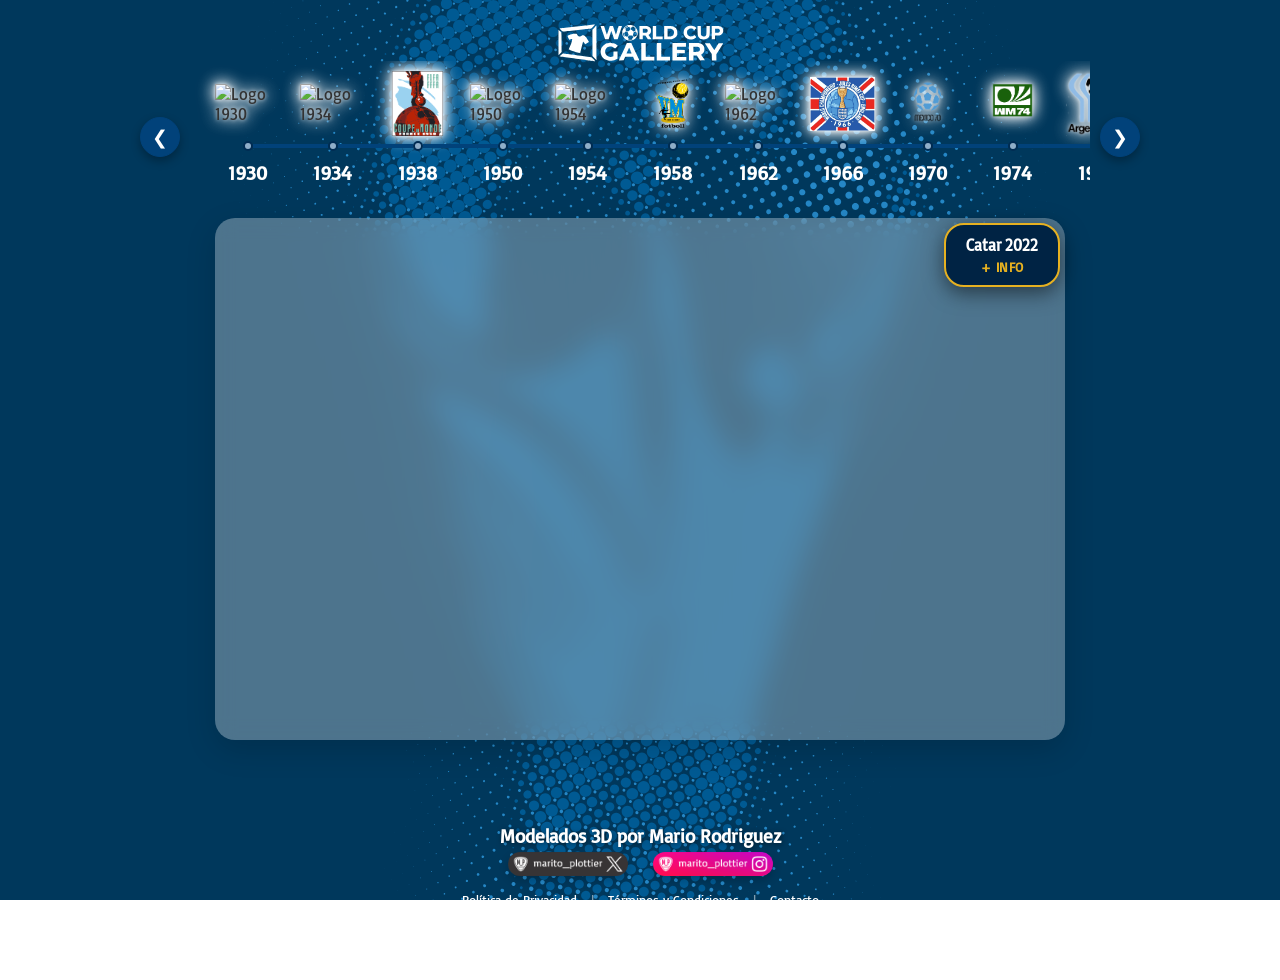
==== index.html @ fcb6c083 "82" ====
<!DOCTYPE html>
<html lang="es">
<head>
    <meta charset="UTF-8">
    <meta name="viewport" content="width=device-width, initial-scale=1.0">
    <title>World Cup Gallery</title>
    
    <link rel="preconnect" href="https://fonts.googleapis.com">
    <link rel="preconnect" href="https://fonts.gstatic.com" crossorigin>
    <link href="https://fonts.googleapis.com/css2?family=Basic&display=swap" rel="stylesheet">
    
    <link rel="stylesheet" href="styles.css">
    
    <script type="module" src="https://ajax.googleapis.com/ajax/libs/model-viewer/3.4.0/model-viewer.min.js"></script>
    <!-- Ícono de la pestaña (Favicon) -->
    <link rel="icon" type="image/svg+xml" href="assets/mini.svg">
    <script async src="https://pagead2.googlesyndication.com/pagead/js/adsbygoogle.js?client=ca-pub-2930174735175756"
     crossorigin="anonymous"></script>
<!-- Google Tag Manager -->
<script>(function(w,d,s,l,i){w[l]=w[l]||[];w[l].push({'gtm.start':
new Date().getTime(),event:'gtm.js'});var f=d.getElementsByTagName(s)[0],
j=d.createElement(s),dl=l!='dataLayer'?'&l='+l:'';j.async=true;j.src=
'https://www.googletagmanager.com/gtm.js?id='+i+dl;f.parentNode.insertBefore(j,f);
})(window,document,'script','dataLayer','GTM-5WV5F57R');</script>
<!-- End Google Tag Manager -->
 <!-- Importar la librería de Model Viewer de Google -->
<script type="module" src="https://ajax.googleapis.com/ajax/libs/model-viewer/3.4.0/model-viewer.min.js"></script>
</head>
<body>
<!-- Google Tag Manager (noscript) -->
<noscript><iframe src="https://www.googletagmanager.com/ns.html?id=GTM-5WV5F57R"
height="0" width="0" style="display:none;visibility:hidden"></iframe></noscript>
<!-- End Google Tag Manager (noscript) -->
    <header>
        <img src="assets/logo.svg" alt="World Cup Gallery" class="logo-principal">
    </header>

<div class="timeline-wrapper">
    <!-- Flecha de Navegación Izquierda -->
    <button class="nav-arrow prev-btn" id="prevBtn">❮</button>

    <!-- Caja contenedora con scroll horizontal -->
    <nav class="timeline-container" id="timelineContainer" style="scroll-behavior: smooth !important;">
        <!-- Pista horizontal que agrupa cronológicamente los mundiales -->
        <div class="botonera timeline-track">
            
            <div class="btn-mundial timeline-item" data-year="1930">
                <div class="logo-wrapper"><img src="assets/logos/1930.png" alt="Logo 1930"></div>
                <div class="timeline-dot"></div>
                <span class="timeline-year">1930</span>
            </div>

            <div class="btn-mundial timeline-item" data-year="1934">
                <div class="logo-wrapper"><img src="assets/logos/1934.png" alt="Logo 1934"></div>
                <div class="timeline-dot"></div>
                <span class="timeline-year">1934</span>
            </div>

            <div class="btn-mundial timeline-item" data-year="1938">
                <div class="logo-wrapper"><img src="assets/logos/1938.png" alt="Logo 1938"></div>
                <div class="timeline-dot"></div>
                <span class="timeline-year">1938</span>
            </div>

            <div class="btn-mundial timeline-item" data-year="1950">
                <div class="logo-wrapper"><img src="assets/logos/1950.png" alt="Logo 1950"></div>
                <div class="timeline-dot"></div>
                <span class="timeline-year">1950</span>
            </div>

            <div class="btn-mundial timeline-item" data-year="1954">
                <div class="logo-wrapper"><img src="assets/logos/1954.png" alt="Logo 1954"></div>
                <div class="timeline-dot"></div>
                <span class="timeline-year">1954</span>
            </div>

            <div class="btn-mundial timeline-item" data-year="1958">
                <div class="logo-wrapper"><img src="assets/logos/1958.png" alt="Logo 1958"></div>
                <div class="timeline-dot"></div>
                <span class="timeline-year">1958</span>
            </div>

            <div class="btn-mundial timeline-item" data-year="1962">
                <div class="logo-wrapper"><img src="assets/logos/1962.png" alt="Logo 1962"></div>
                <div class="timeline-dot"></div>
                <span class="timeline-year">1962</span>
            </div>

            <div class="btn-mundial timeline-item" data-year="1966">
                <div class="logo-wrapper"><img src="assets/logos/1966.png" alt="Logo 1966"></div>
                <div class="timeline-dot"></div>
                <span class="timeline-year">1966</span>
            </div>

            <div class="btn-mundial timeline-item" data-year="1970">
                <div class="logo-wrapper"><img src="assets/logos/1970.png" alt="Logo 1970"></div>
                <div class="timeline-dot"></div>
                <span class="timeline-year">1970</span>
            </div>

            <div class="btn-mundial timeline-item" data-year="1974">
                <div class="logo-wrapper"><img src="assets/logos/1974.png" alt="Logo 1974"></div>
                <div class="timeline-dot"></div>
                <span class="timeline-year">1974</span>
            </div>

            <div class="btn-mundial timeline-item" data-year="1978">
                <div class="logo-wrapper"><img src="assets/logos/1978.png" alt="Logo 1978"></div>
                <div class="timeline-dot"></div>
                <span class="timeline-year">1978</span>
            </div>

            <div class="btn-mundial timeline-item" data-year="1982">
                <div class="logo-wrapper"><img src="assets/logos/1982.png" alt="Logo 1982"></div>
                <div class="timeline-dot"></div>
                <span class="timeline-year">1982</span>
            </div>

            <div class="btn-mundial timeline-item" data-year="1986">
                <div class="logo-wrapper"><img src="assets/logos/1986.png" alt="Logo 1986"></div>
                <div class="timeline-dot"></div>
                <span class="timeline-year">1986</span>
            </div>

            <div class="btn-mundial timeline-item" data-year="1990">
                <div class="logo-wrapper"><img src="assets/logos/1990.png" alt="Logo 1990"></div>
                <div class="timeline-dot"></div>
                <span class="timeline-year">1990</span>
            </div>

            <div class="btn-mundial timeline-item" data-year="1994">
                <div class="logo-wrapper"><img src="assets/logos/1994.png" alt="Logo 1994"></div>
                <div class="timeline-dot"></div>
                <span class="timeline-year">1994</span>
            </div>

            <div class="btn-mundial timeline-item" data-year="1998">
                <div class="logo-wrapper"><img src="assets/logos/1998.png" alt="Logo 1998"></div>
                <div class="timeline-dot"></div>
                <span class="timeline-year">1998</span>
            </div>

            <div class="btn-mundial timeline-item" data-year="2002">
                <div class="logo-wrapper"><img src="assets/logos/2002.png" alt="Logo 2002"></div>
                <div class="timeline-dot"></div>
                <span class="timeline-year">2002</span>
            </div>

            <div class="btn-mundial timeline-item" data-year="2006">
                <div class="logo-wrapper"><img src="assets/logos/2006.png" alt="Logo 2006"></div>
                <div class="timeline-dot"></div>
                <span class="timeline-year">2006</span>
            </div>

            <div class="btn-mundial timeline-item" data-year="2010">
                <div class="logo-wrapper"><img src="assets/logos/2010.png" alt="Logo 2010"></div>
                <div class="timeline-dot"></div>
                <span class="timeline-year">2010</span>
            </div>

            <div class="btn-mundial timeline-item" data-year="2014">
                <div class="logo-wrapper"><img src="assets/logos/2014.png" alt="Logo 2014"></div>
                <div class="timeline-dot"></div>
                <span class="timeline-year">2014</span>
            </div>

            <div class="btn-mundial timeline-item" data-year="2018">
                <div class="logo-wrapper"><img src="assets/logos/2018.png" alt="Logo 2018"></div>
                <div class="timeline-dot"></div>
                <span class="timeline-year">2018</span>
            </div>

            <div class="btn-mundial timeline-item" data-year="2022">
                <div class="logo-wrapper"><img src="assets/logos/2022.png" alt="Logo 2022"></div>
                <div class="timeline-dot"></div>
                <span class="timeline-year">2022</span>
            </div>
            

        </div>
    </nav>

    <!-- Flecha de Navegación Derecha -->
    <button class="nav-arrow next-btn" id="nextBtn">❯</button>
</div>

<!-- CONTENEDOR DEL VISOR 3D -->
    <!-- (Le agregamos position: relative; para que el botón flotante no se escape de esta caja) -->
    <div class="visor-container card-visor" style="position: relative;">
        
        <!-- ACÁ VA TU BOTÓN FLOTANTE -->
        <button class="btn-info-flotante" id="btnFlotanteInfo">
            <div id="btn-texto-dinamico">Catar 2022</div>
            <div class="mas-info-tag">+ INFO</div>
        </button>

        <!-- EL VISOR 3D -->
        <model-viewer 
            id="visorCamiseta"
            src="assets/camisetas/Uruguay1930.glb" 
            camera-controls 
            auto-rotate 
            rotation-per-second="30deg"
            shadow-intensity="1" 
            environment-image="neutral" 
            exposure="1" 
            alt="Modelo 3D de camiseta histórica del Mundial">
        </model-viewer>
    </div>

    <!-- EL POPUP / MODAL (Este es el recuadro negro que aparece al hacer click en + INFO) -->
    <div class="modal-overlay" id="modalFicha">
        <div class="ficha-tecnica modal-contenido">
            <!-- Botón para cerrar la ventana -->
            <button id="btnCerrarModal" class="modal-close">×</button>
            
            <h2 id="ficha-mundial">Uruguay 1930</h2>
            
            <div id="contenedor-datos">
                <p><strong>Sede</strong> Uruguay</p>
                <p><strong>Campeón</strong> Uruguay</p>
            </div>
            
            <p id="ficha-detalles">Textura de algodón de época, cuello acordonado y escudo cosido original.</p>
        </div>
    </div>
</main>

    <script src="app.js"></script>
</body>
<!-- PIE DE PÁGINA -->
    <footer class="pie-pagina">
        <p>Modelados 3D por Mario Rodriguez</p>
        
        <div class="redes-sociales">
            <!-- Botón Twitter / X -->
            <a href="https://www.x.com/marito_plottier" target="_blank" rel="noopener noreferrer">
                <img src="assets/botontwitter.png" alt="Twitter / X">
            </a>
            <!-- Botón Instagram -->
            <a href="https://www.instagram.com/marito_plottier" target="_blank" rel="noopener noreferrer">
                <img src="assets/botoninstagram.png" alt="Instagram">
            </a>
        </div>

        <!-- Enlaces Legales para Google AdSense -->
        <div class="enlaces-legales" style="margin-top: 20px; font-size: 13px;">
            <a href="privacidad.html" style="color: inherit; text-decoration: none; margin: 0 10px;">Política de Privacidad</a>
            <span style="opacity: 0.5;">|</span>
            <a href="terminos.html" style="color: inherit; text-decoration: none; margin: 0 10px;">Términos y Condiciones</a>
            <span style="opacity: 0.5;">|</span>
            <a href="contacto.html" style="color: inherit; text-decoration: none; margin: 0 10px;">Contacto</a>
        </div>
    </footer>
</html>
---- styles.css ----
/* ==========================================================================
   RESET & CONFIGURACIÓN GENERAL
   ========================================================================== */
* {
    margin: 0;
    padding: 0;
    box-sizing: border-box;
    font-family: 'Basic', sans-serif; /* Aplicamos la fuente nueva a toda la web */
}

body {
    background-image: url('assets/fondo.svg');
    background-size: cover;
    background-position: center;
    background-attachment: fixed; /* Evita que el fondo se mueva al scrollear */
    min-height: 100vh;
    display: flex;
    flex-direction: column;
    align-items: center;
    padding: 20px;
    color: #333; 
}

/* --- LOGO PRINCIPAL --- */
header {
    margin-bottom: 30px;
}

.logo-principal {
    width: 50%;
    max-width: 350px; /* Tamaño máximo del logo horizontal */
    height: auto;
    display: block;
    margin: 0 auto;
}

main {
    width: 100%;
    display: flex;
    flex-direction: column;
    align-items: center;
}

/* --- TEXTO GUÍA (ENTRE BOTONERA Y VISOR) --- */
.texto-guia-superior {
    text-align: center;
    font-size: 1.3rem;
    font-weight: 600;
    color: #ffffff; 
    margin: 15px auto 25px auto; 
    max-width: 800px; 
    padding: 0 20px;
    text-shadow: 1px 1px 4px rgba(0, 0, 0, 0.4); 
}

/* --- CONTENEDOR DEL VISOR --- */
.visor-container {
    width: 100%;
    max-width: 900px; 
    background: rgba(255, 255, 255, 0.3); 
    border-radius: 20px;
    padding: 20px;
    box-shadow: 0 10px 30px rgba(0,0,0,0.15);
    margin-bottom: 25px;
    backdrop-filter: blur(10px); 
    display: flex;
    justify-content: center;
}

/* ==========================================================================
   1. CONTENEDORES DE LA LÍNEA DE TIEMPO (ESTRUCTURA DE SCROLL HORIZONTAL)
   ========================================================================= */
.timeline-wrapper {
    position: relative;
    display: flex;
    align-items: center;
    width: 100%;
    max-width: 1000px;
    margin: -35px auto 5px auto !important; /* Elimina la brecha vacía debajo del logo */
    padding: 0 50px;
    box-sizing: border-box;
}

.timeline-container {
    display: block !important;
    width: 100% !important;
    max-width: 100% !important;
    overflow-x: scroll !important; /* Mantiene el desplazamiento lateral */
    overflow-y: hidden !important;
    padding: 15px 0 20px 0 !important;
    background: transparent !important;
    scrollbar-width: none !important;
    justify-content: flex-start !important;
    align-content: flex-start !important;
}

.timeline-container::-webkit-scrollbar {
    display: none !important;
}

.botonera.timeline-track {
    display: flex !important;
    flex-direction: row !important;
    flex-wrap: nowrap !important;
    padding: 0 0 15px 0 !important;
    margin: 0 !important;
    position: relative !important;
    width: max-content !important;
    background: transparent !important;
    justify-content: flex-start;
    margin-left: 0 !important;
    left: 0 !important;
    border: none !important;
}

/* ==========================================================================
   2. DISEÑO DE MUNDIALES (RESET DE BOTONES E ILUMINACIÓN HOVER)
   ========================================================================== */
.btn-mundial.timeline-item {
    background: transparent !important;
    border: none !important;
    border-radius: 0 !important;
    padding: 0 !important;
    margin: 0 !important;
    cursor: pointer !important;
    display: flex !important;
    flex-direction: column !important;
    align-items: center !important;
    justify-content: flex-start !important;
    width: 85px !important;     
    min-width: 85px !important; 
    max-width: 85px !important; 
    z-index: 2 !important;
    transition: all 0.2s ease !important;
    box-sizing: border-box !important;
}

.btn-mundial.timeline-item[data-year="1930"] {
    margin-left: 15px !important;
}

.logo-wrapper {
    width: 65px !important;
    height: 65px !important;
    display: flex !important;
    align-items: center !important;
    justify-content: center !important;
    background: transparent !important;
    margin-bottom: 5px !important;
}

.logo-wrapper img {
    width: auto !important;
    height: auto !important;
    max-width: 100% !important;
    max-height: 100% !important;
    object-fit: contain !important;
    filter: drop-shadow(0px 0px 8px rgba(255, 255, 255, 0.95)) drop-shadow(0px 0px 2px rgba(255, 255, 255, 0.9)) !important;
    transition: filter 0.2s ease !important;
}

.btn-mundial.timeline-item:hover, .timeline-item:hover, .btn-mundial:hover {
    transform: none !important;
    transform: translateY(0px) !important; /* Bloquea de raíz el levantamiento en hover */
}
.btn-mundial.timeline-item:hover .logo-wrapper img {
    filter: drop-shadow(0px 0px 14px rgba(255, 255, 255, 1)) drop-shadow(0px 0px 4px rgba(255, 255, 255, 0.95)) brightness(1.1) !important;
}
.btn-mundial.timeline-item:hover .timeline-dot {
    background: #e6b121 !important;
    border-color: #ffffff !important;
}
.btn-mundial.timeline-item:hover .timeline-year {
    color: #e6b121 !important;
}

/* ==========================================================================
   3. SISTEMA DE LÍNEA AUTOCENTRADA POR CONEXIÓN DE PUNTOS
   ========================================================================== */
.timeline-dot {
    width: 10px !important;
    height: 10px !important;
    background: #8faec9 !important;
    border-radius: 50% !important;
    border: 2px solid #002c53 !important;
    margin: 0 0 12px 0 !important;
    z-index: 5 !important;
    position: relative !important;
    transition: all 0.2s ease !important;
}

.timeline-dot::before {
    content: '' !important;
    position: absolute !important;
    top: 50% !important;
    transform: translateY(-50%) !important;
    right: 8px !important;      
    width: 39px !important;     
    height: 4px !important;
    background: #01427a !important; 
    z-index: -1 !important;
}

.timeline-dot::after {
    content: '' !important;
    position: absolute !important;
    top: 50% !important;
    transform: translateY(-50%) !important;
    left: 8px !important;       
    width: 39px !important;     
    height: 4px !important;
    background: #01427a !important;
    z-index: -1 !important;
}

.btn-mundial.timeline-item:first-child .timeline-dot::before { display: none !important; }
.btn-mundial.timeline-item:last-child .timeline-dot::after { display: none !important; }

.timeline-year {
    font-family: "Basic", sans-serif !important;
    font-weight: bold !important;
    color: #ffffff !important;
    font-size: 1.25rem !important;
    line-height: 1 !important;
    margin-top: 0 !important;
    transition: color 0.2s ease !important;
}

.nav-arrow {
    position: absolute;
    top: 50%;
    transform: translateY(-50%);
    background: #01427a;
    color: #fff;
    border: 1px solid #01427a;
    border-radius: 50%;
    width: 40px;
    height: 40px;
    font-size: 1.2rem;
    cursor: pointer;
    display: flex;
    align-items: center;
    justify-content: center;
    z-index: 10;
    box-shadow: 0 4px 10px rgba(0,0,0,0.3);
}
.nav-arrow:hover { background: #e6b121; color: #002c53; }
.prev-btn { left: 0; }
.next-btn { right: 0; }

/* ==========================================================================
   4. TU BOTÓN FLOTANTE CALIBRADO GENERAL (2 LÍNEAS - EN LA ESQUINA RECTA A 5PX)
   ========================================================================== */
.btn-info-flotante {
    position: absolute !important;
    top: 5px !important; 
    right: 5px !important;
    z-index: 99 !important;
    background: #002344 !important;
    border: 2px solid #e6b121 !important;
    color: #ffffff !important;
    font-family: "Basic", sans-serif !important;
    font-size: 1rem !important;
    font-weight: bold !important;
    padding: 10px 20px !important;
    border-radius: 20px !important;
    cursor: pointer !important;
    box-shadow: 0 6px 20px rgba(0, 0, 0, 0.5) !important;
    transition: all 0.2s ease-in-out !important;
    
    display: flex !important;
    flex-direction: column !important;
    align-items: center !important;
    justify-content: center !important;
    gap: 4px !important;
}

.btn-info-flotante:hover {
    background: #e6b121 !important;
    color: #002344 !important;
    transform: scale(1.05) !important;
    box-shadow: 0 8px 25px rgba(230, 177, 33, 0.4) !important;
}

.mas-info-tag {
    color: #e6b121 !important;
    font-size: 0.8rem !important;
    font-weight: bold !important;
    text-transform: uppercase !important;
    letter-spacing: 0.5px !important;
}
.btn-info-flotante:hover .mas-info-tag {
    color: #002344 !important;
}

/* ==========================================================================
   5. MODAL OVERLAY Y RECUADRO INTERNO (FICHA DE MUSEO POPUP DESPLEGABLE)
   ========================================================================== */
.modal-overlay {
    position: fixed !important;
    top: 0 !important;
    left: 0 !important;
    width: 100vw !important;
    height: 100vh !important;
    background: rgba(0, 12, 24, 0.75) !important;
    z-index: 1000 !important;
    display: flex !important;
    align-items: center !important;
    justify-content: center !important;
    opacity: 0 !important;
    pointer-events: none !important;
    transition: opacity 0.3s ease !important;
}

.modal-overlay.open {
    opacity: 1 !important;
    pointer-events: auto !important;
}

.ficha-tecnica {
    background: #002344 !important; 
    border: 2px solid rgba(230, 177, 33, 0.5) !important;
    border-radius: 16px !important;
    padding: 35px 30px 30px 30px !important;
    width: 90% !important;
    max-width: 650px !important;
    box-shadow: 0 20px 50px rgba(0, 0, 0, 0.6) !important;
    position: relative !important;
    text-align: center !important;
    transform: scale(0.9) !important;
    transition: transform 0.3s ease !important;
}

.modal-overlay.open .ficha-tecnica {
    transform: scale(1) !important;
}

.modal-close {
    position: absolute !important;
    top: 10px !important;
    right: 15px !important;
    background: transparent !important;
    border: none !important;
    color: #b0cbe3 !important;
    font-size: 2rem !important;
    cursor: pointer !important;
    line-height: 1 !important;
    transition: color 0.2s ease !important;
}
.modal-close:hover { color: #e6b121 !important; }

#ficha-mundial { font-family: "Basic", sans-serif !important; font-size: 2rem !important; color: #ffffff !important; margin: 0 0 20px 0 !important; font-weight: bold !important; letter-spacing: 1px !important; }
#contenedor-datos { display: grid !important; grid-template-columns: repeat(2, 1fr) !important; gap: 15px !important; padding: 20px 0 !important; margin-bottom: 20px !important; border-top: 1px solid rgba(255, 255, 255, 0.1) !important; border-bottom: 1px solid rgba(255, 255, 255, 0.1) !important; }
#contenedor-datos p { font-family: "Basic", sans-serif !important; font-size: 1rem !important; color: #b0cbe3 !important; margin: 0 !important; padding: 12px 15px !important; background: rgba(1, 66, 122, 0.2) !important; border-radius: 8px !important; text-align: left !important; box-sizing: border-box !important; }
#contenedor-datos p strong { color: #e6b121 !important; font-weight: bold !important; display: block !important; font-size: 0.85rem !important; text-transform: uppercase !important; letter-spacing: 0.5px !important; margin-bottom: 4px !important; }

#ficha-detalles { font-family: sans-serif !important; font-size: 1.05rem !important; font-style: italic !important; color: #ffffff !important; line-height: 1.6 !important; margin: 10px 0 0 0 !important; padding: 0 10px !important; text-align: center !important; }

/* COMPRESIÓN DE TEXTOS INFERIORES GENERALES */
model-viewer, .card-visor { margin-bottom: 0px !important; padding-bottom: 0px !important; }
.creditos-titulo, footer h3, footer p { margin-top: 4px !important; margin-bottom: 4px !important; }
.politicas-links, footer div { margin-top: 4px !important; margin-bottom: 4px !important; padding-bottom: 8px !important; }

/* --- PIE DE PÁGINA (FOOTER) --- */
.pie-pagina {
    text-align: center;
    padding: 40px 20px;
    margin-top: 40px;
    color: #ffffff; 
}

.pie-pagina p {
    font-size: 1.2rem;
    font-weight: 600;
    margin-bottom: 20px;
    text-shadow: 1px 1px 5px rgba(0, 0, 0, 0.5); 
}

.redes-sociales {
    display: flex;
    justify-content: center;
    gap: 25px; 
}

.redes-sociales a {
    text-decoration: none;
}

.redes-sociales img {
    width: 120px; 
    height: auto;
    border-radius: 15px; 
    box-shadow: 0 4px 10px rgba(0,0,0,0.2);
    transition: transform 0.2s ease, box-shadow 0.2s ease;
}

.redes-sociales img:hover {
    transform: translateY(-5px) scale(1.05); 
    box-shadow: 0 8px 15px rgba(0,0,0,0.3);
}

/* ==========================================================================
A) EXCLUSIVO PARA COMPUTADORAS (PC / MONITORES GRANDES)
========================================================================== */
@media screen and (min-width: 481px) {
    model-viewer,
    .card-visor {
        width: 100% !important;
        max-width: 850px !important;
        height: 58vh !important; /* Altura imponente estricta para PC */
        min-height: 420px !important;
        max-height: 560px !important;
        margin: 0 auto !important;
    }
    .timeline-container {
        padding: 10px 0 15px 0 !important;
    }
    .timeline-wrapper + p,
    .timeline-container + p,
    h3, p {
        margin-top: 2px !important;
        margin-bottom: 6px !important;
    }
}

/* ==========================================================================
B) EXCLUSIVO PARA CELULARES (MOBILE - COMPRESIÓN ATÓMICA AL 42VH)
========================================================================== */
@media screen and (max-width: 480px) {
    /* Fuerza al visor a compactarse para que suban las redes y los créditos */
    model-viewer,
    .card-visor {
        height: 42vh !important; /* Altura móvil compactada perfecta */
        min-height: 290px !important;
        max-height: 360px !important;
        width: 95% !important;
        margin: 0 auto !important;
    }
    /* Reduce los espacios en blanco debajo de la camiseta */
    .timeline-wrapper + p,
    .timeline-container + p,
    h3, p {
        margin-bottom: 4px !important;
    }
    .creditos-titulo, footer h3, footer p {
        margin-top: 2px !important;
        margin-bottom: 2px !important;
    }
    /* Achica la botonera horizontal al 75% */
    .btn-mundial.timeline-item {
        width: 65px !important;
        min-width: 65px !important;
        max-width: 65px !important;
    }
    .logo-wrapper {
        width: 48px !important;
        height: 48px !important;
        margin-bottom: 3px !important;
    }
    .timeline-year {
        font-size: 0.85rem !important;
    }
    .timeline-container {
        padding: 5px 0 15px 0 !important;
    }
    .timeline-wrapper {
        padding: 0 35px !important;
        margin-top: -25px !important;
    }
    .nav-arrow {
        width: 32px !important;
        height: 32px !important;
        font-size: 1rem !important;
    }
    .timeline-dot::before {
        width: 29px !important;
        right: 8px !important;
    }
    .timeline-dot::after {
        width: 29px !important;
        left: 8px !important;
    }
    /* Botón flotante compacto en la esquina del celular */
    .btn-info-flotante {
        top: 5px !important;
        right: 5px !important;
        bottom: auto !important;
        height: auto !important;
        max-height: 55px !important;
        width: auto !important;
        min-width: 110px !important;
        padding: 6px 12px !important;
        font-size: 0.85rem !important;
        border-radius: 12px !important;
    }
    .mas-info-tag {
        font-size: 0.7rem !important;
        line-height: 1 !important;
    }
    /* Tarjetas del popup modal en celular */
    .ficha-tecnica {
        padding: 25px 20px 20px 20px !important;
        margin: 10px !important;
    }
    #ficha-mundial {
        font-size: 1.6rem !important;
    }
    #contenedor-datos {
        grid-template-columns: 1fr !important;
        gap: 10px !important;
        padding: 15px 0 !important;
    }
    #contenedor-datos p {
        font-size: 0.95rem !important;
        padding: 8px 12px !important;
    }
    #ficha-detalles {
        font-size: 0.95rem !important;
        line-height: 1.5 !important;
    }
}
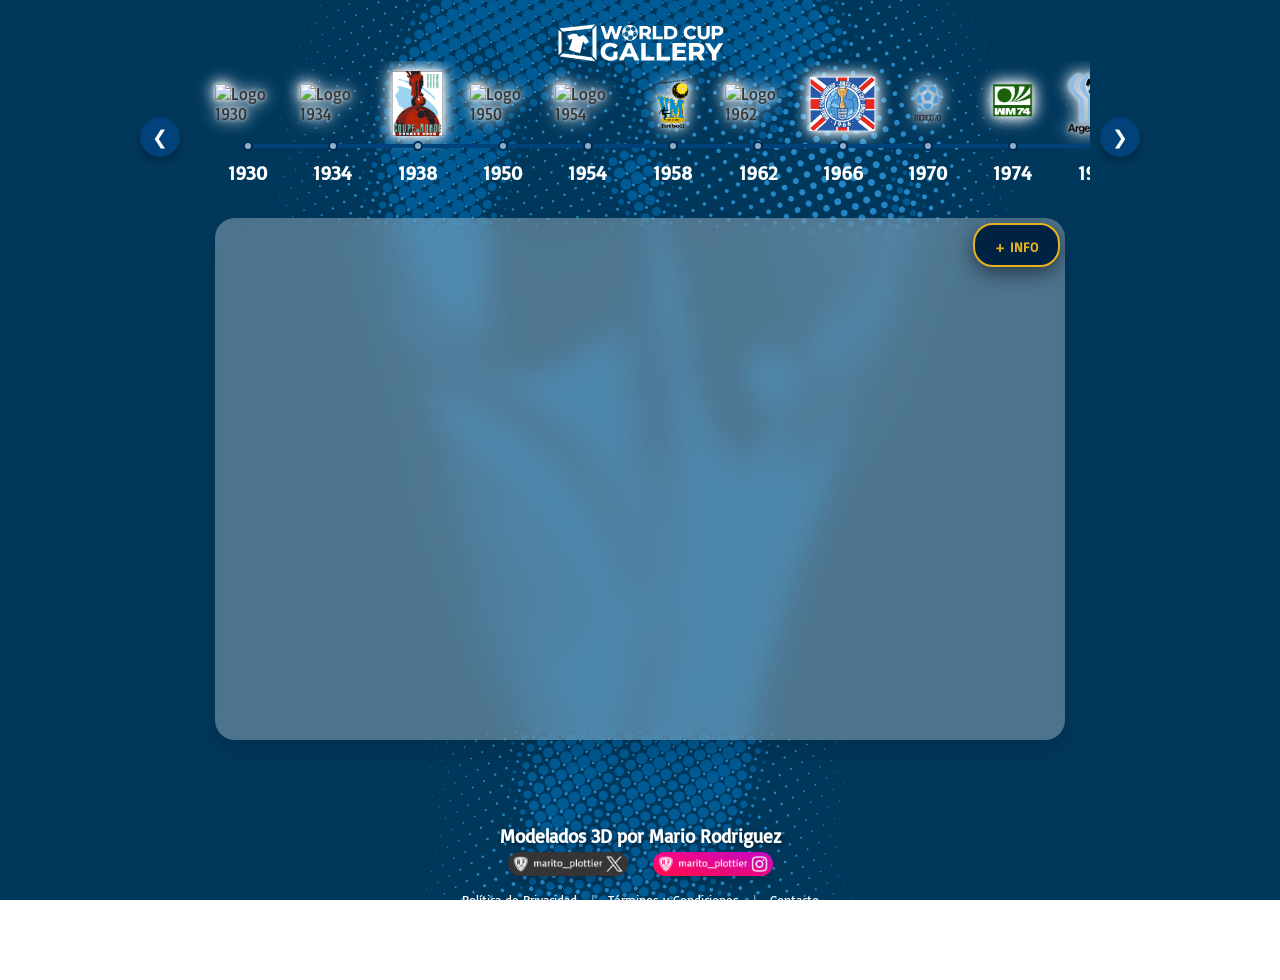
==== commit d0b8131b: "83" ====
--- a/index.html
+++ b/index.html
@@ -185,45 +185,46 @@
 </div>
 
 <!-- CONTENEDOR DEL VISOR 3D -->
-    <!-- (Le agregamos position: relative; para que el botón flotante no se escape de esta caja) -->
-    <div class="visor-container card-visor" style="position: relative;">
-        
-        <!-- ACÁ VA TU BOTÓN FLOTANTE -->
-        <button class="btn-info-flotante" id="btnFlotanteInfo">
-            <div id="btn-texto-dinamico">Catar 2022</div>
-            <div class="mas-info-tag">+ INFO</div>
-        </button>
-
-        <!-- EL VISOR 3D -->
-        <model-viewer 
-            id="visorCamiseta"
-            src="assets/camisetas/Uruguay1930.glb" 
-            camera-controls 
-            auto-rotate 
-            rotation-per-second="30deg"
-            shadow-intensity="1" 
-            environment-image="neutral" 
-            exposure="1" 
-            alt="Modelo 3D de camiseta histórica del Mundial">
-        </model-viewer>
+<div class="visor-container card-visor" style="position: relative;">
+    
+    <!-- BOTÓN FLOTANTE (Oculto de pique hasta que elijan un mundial) -->
+    <button class="btn-info-flotante" id="btnFlotanteInfo" style="display: none;">
+        <div id="btn-texto-dinamico"></div>
+        <div class="mas-info-tag">+ INFO</div>
+    </button>
+
+    <!-- EL VISOR 3D (Arranca con la copa) -->
+    <model-viewer 
+        id="visorCamiseta"
+        src="assets/camisetas/copa.glb" 
+        camera-controls 
+        auto-rotate 
+        rotation-per-second="30deg"
+        shadow-intensity="1" 
+        environment-image="neutral" 
+        exposure="1" 
+        alt="Modelo 3D de camiseta histórica del Mundial">
+    </model-viewer>
+</div>
+
+    <!-- EL POPUP / MODAL (Este es el recuadro negro que aparece al hacer click en + INFO) -->
+<div class="modal-overlay" id="modalFicha">
+    <div class="ficha-tecnica modal-contenido">
+        <!-- Botón para cerrar la ventana -->
+        <button id="btnCerrarModal" class="modal-close">×</button>
+        
+        <h2 id="ficha-mundial">Uruguay 1930</h2>
+        
+        <div id="contenedor-datos">
+            <p id="ficha-campeon"><strong>Campeón:</strong> Uruguay</p>
+            <p id="ficha-fecha"><strong>Fecha:</strong> 30 de julio de 1930</p>
+            <p id="ficha-resultado"><strong>Resultado:</strong> Uruguay 4 - 2 Argentina</p>
+            <p id="ficha-marca"><strong>Marca:</strong> St. Margaret</p>
+        </div>
+        
+        <p id="ficha-detalles">Camiseta de punto de algodón pesado, con cuello acordonado clásico.</p>
     </div>
-
-    <!-- EL POPUP / MODAL (Este es el recuadro negro que aparece al hacer click en + INFO) -->
-    <div class="modal-overlay" id="modalFicha">
-        <div class="ficha-tecnica modal-contenido">
-            <!-- Botón para cerrar la ventana -->
-            <button id="btnCerrarModal" class="modal-close">×</button>
-            
-            <h2 id="ficha-mundial">Uruguay 1930</h2>
-            
-            <div id="contenedor-datos">
-                <p><strong>Sede</strong> Uruguay</p>
-                <p><strong>Campeón</strong> Uruguay</p>
-            </div>
-            
-            <p id="ficha-detalles">Textura de algodón de época, cuello acordonado y escudo cosido original.</p>
-        </div>
-    </div>
+</div>
 </main>
 
     <script src="app.js"></script>
--- a/styles.css
+++ b/styles.css
@@ -65,8 +65,12 @@
     backdrop-filter: blur(10px); 
     display: flex;
     justify-content: center;
-}
-
+    overflow: hidden !important;
+}
+model-viewer {
+    outline: none !important; /* Elimina recuadros azules de selección al hacer clic */
+    border-radius: 15px !important; /* Suaviza las esquinas internas del visor */
+}
 /* ==========================================================================
    1. CONTENEDORES DE LA LÍNEA DE TIEMPO (ESTRUCTURA DE SCROLL HORIZONTAL)
    ========================================================================= */
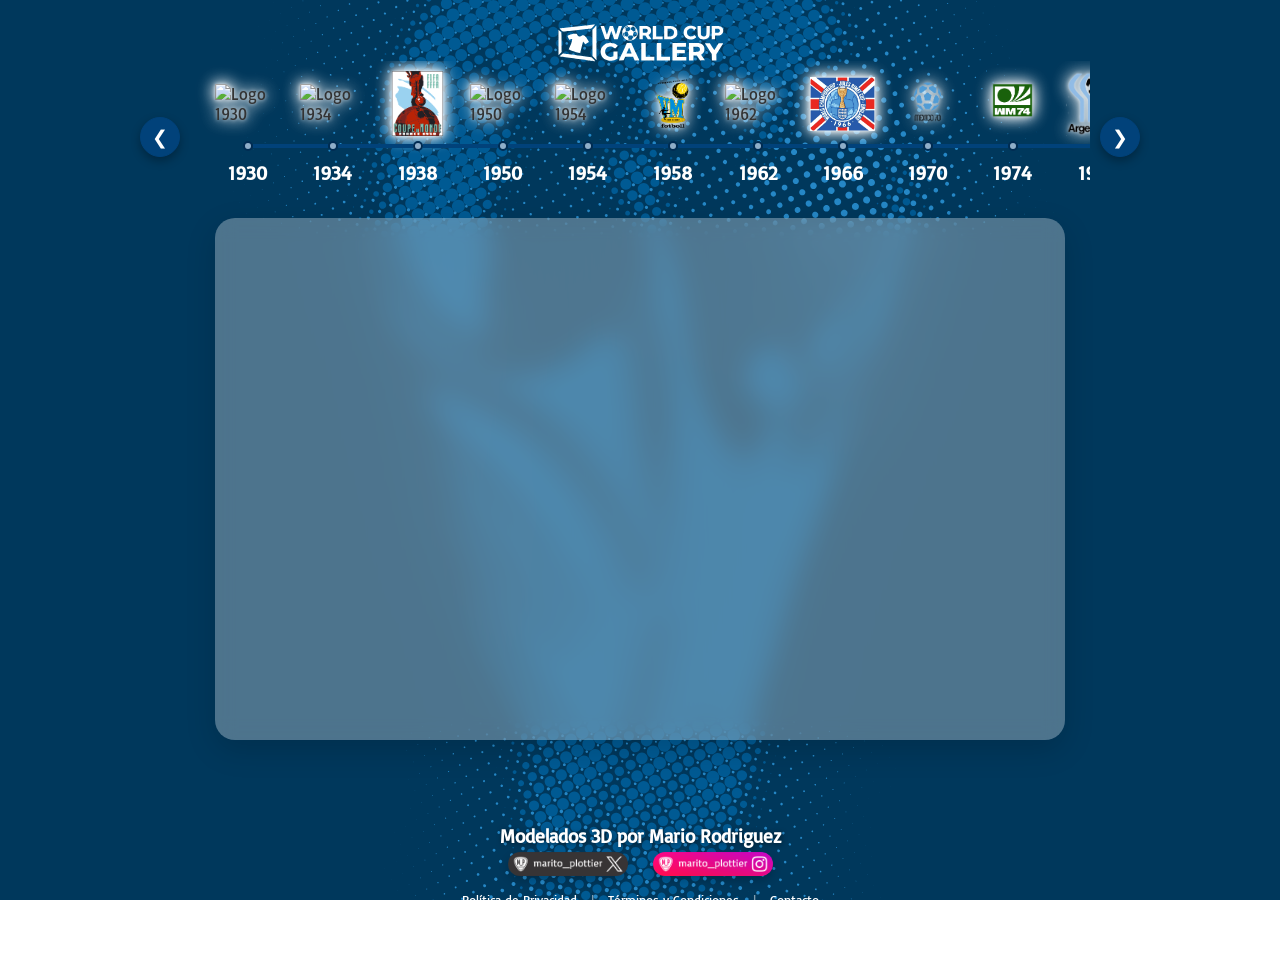
==== commit a20f977d: "85" ====
--- a/index.html
+++ b/index.html
@@ -188,15 +188,15 @@
 <div class="visor-container card-visor" style="position: relative;">
     
     <!-- BOTÓN FLOTANTE (Oculto de pique hasta que elijan un mundial) -->
-    <button class="btn-info-flotante" id="btnFlotanteInfo" style="display: none;">
-        <div id="btn-texto-dinamico"></div>
-        <div class="mas-info-tag">+ INFO</div>
-    </button>
+    <button class="btn-info-flotante oculto-inicio" id="btnFlotanteInfo">
+    <div id="btn-texto-dinamico"></div>
+    <div class="mas-info-tag">+ INFO</div>
+</button>
 
     <!-- EL VISOR 3D (Arranca con la copa) -->
     <model-viewer 
         id="visorCamiseta"
-        src="assets/camisetas/copa.glb" 
+        src="assets/camisetas/Copa.glb" 
         camera-controls 
         auto-rotate 
         rotation-per-second="30deg"
--- a/styles.css
+++ b/styles.css
@@ -522,4 +522,8 @@
         font-size: 0.95rem !important;
         line-height: 1.5 !important;
     }
+}
+/* Clase para ocultar el botón al inicio */
+.oculto-inicio {
+    display: none !important;
 }
